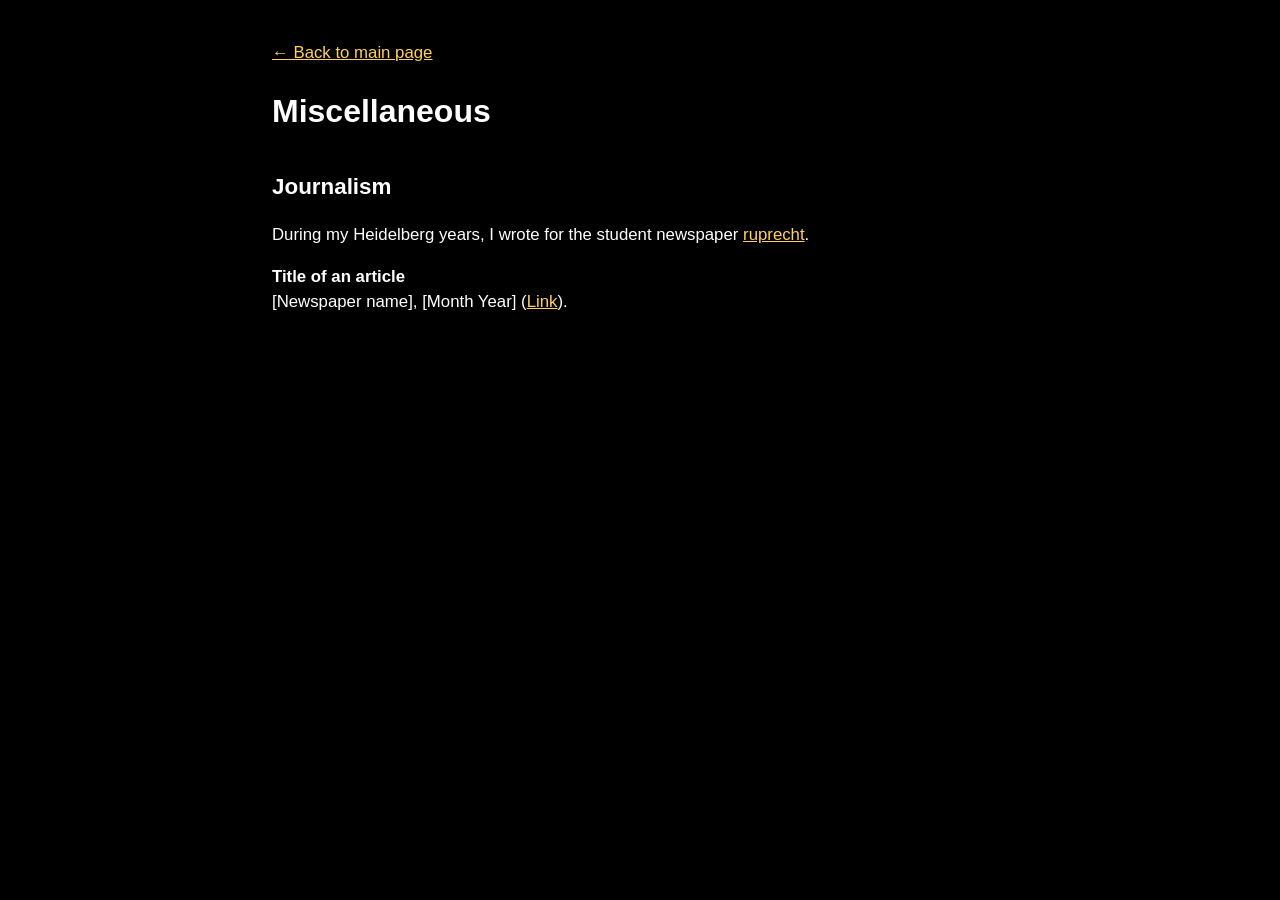
==== misc.html @ dba82c77 "added misc" ====
<!DOCTYPE html>
<html lang="en">
<head>
<meta charset="utf-8">
<meta name="viewport" content="width=device-width, initial-scale=1">
<title>Miscellaneous</title>
<link rel="stylesheet" href="style.css">
</head>
<body>

<p><a href="index.html">← Back to main page</a></p>

<h1>Miscellaneous</h1>

<h2>Journalism</h2>

<p>
    During my Heidelberg years, I wrote for the student newspaper <a href="https://www.ruprecht.de/author/louise-kluge/">ruprecht</a>.
</p>

<p class="entry">
<b>Title of an article</b><br>
    [Newspaper name], [Month Year]
    (<a href="https://example.com">Link</a>).
</p>

</body>
</html>
---- style.css ----
html { color-scheme: dark; }
body {
  max-width: 46rem;
  margin: 2.5rem auto;
  padding: 0 1rem;
  font-family: -apple-system, BlinkMacSystemFont, "Segoe UI", Helvetica, Arial, sans-serif;
  font-size: 1.05rem;
  line-height: 1.5;
  color: #fff;
  background: #000;
}
h1 { font-size: 2rem; margin-bottom: 0.5rem; }
h2 { font-size: 1.4rem; margin-top: 2.2rem; }
h3 { font-size: 1.15rem; margin-top: 1.6rem; }
a { color: #ffd166; text-decoration: underline; }
a:hover { text-decoration: none; }
.entry { margin: 0 0 1.1rem 0; }
ul { padding-left: 1.3rem; }
li { margin-bottom: 0.35rem; }
footer { margin-top: 3rem; font-size: 0.9rem; }
.email { color: #ffd166; }
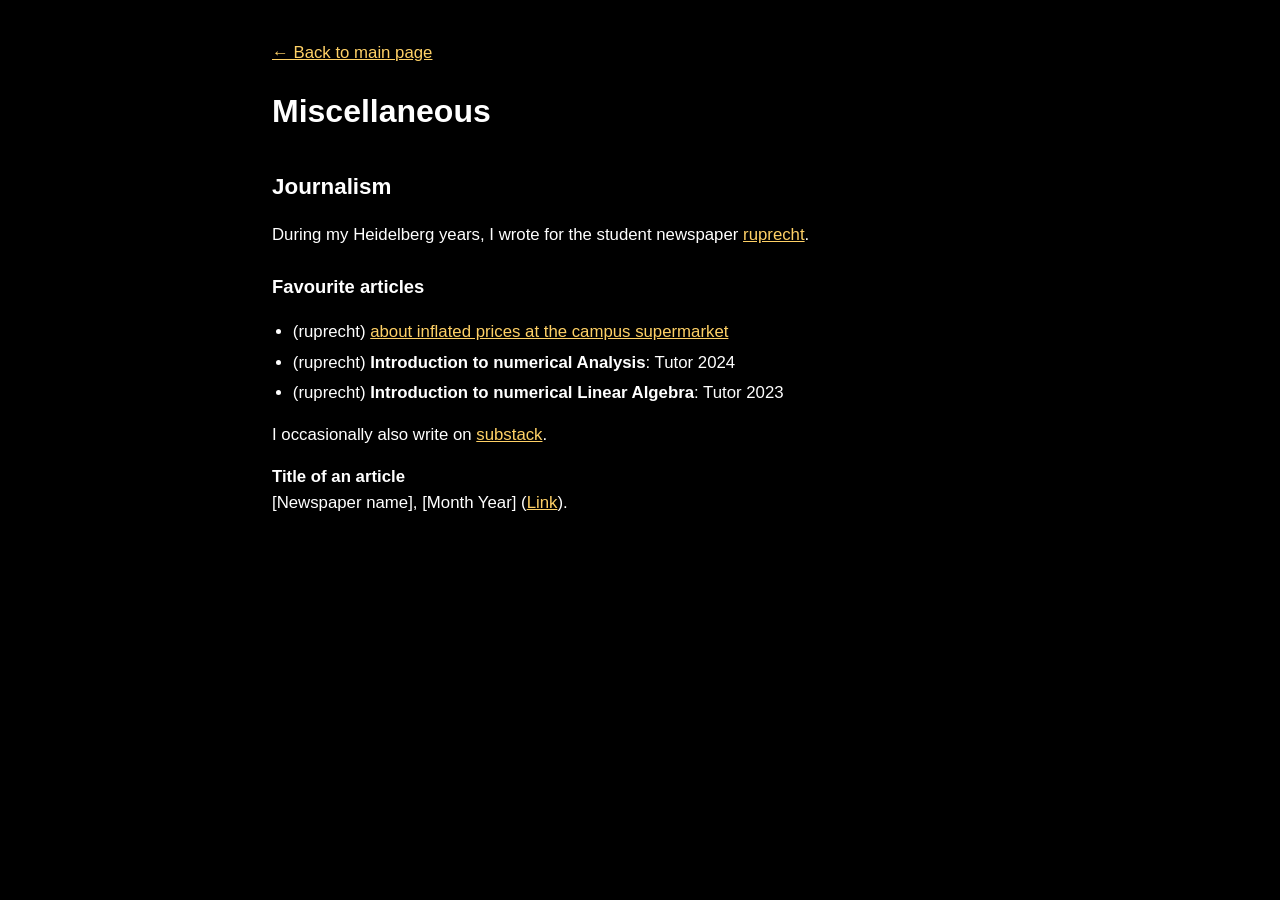
==== commit 07fb457b: "test" ====
--- a/misc.html
+++ b/misc.html
@@ -18,6 +18,19 @@
     During my Heidelberg years, I wrote for the student newspaper <a href="https://www.ruprecht.de/author/louise-kluge/">ruprecht</a>.
 </p>
 
+  <h3>Favourite articles</h3>
+
+  <ul>
+	
+    <li>(ruprecht) <a href="https://www.ruprecht.de/2024/01/13/die-kasse-klingelt/">about inflated prices at the campus supermarket</a></li>
+	<li>(ruprecht) <b>Introduction to numerical Analysis</b>: Tutor 2024</li>
+	<li>(ruprecht) <b>Introduction to numerical Linear Algebra</b>: Tutor 2023</li>
+  </ul>
+
+<p>
+    I occasionally also write on <a href="https://substack.com/@thislouise?utm_source=global-search">substack</a>.
+</p>
+
 <p class="entry">
 <b>Title of an article</b><br>
     [Newspaper name], [Month Year]
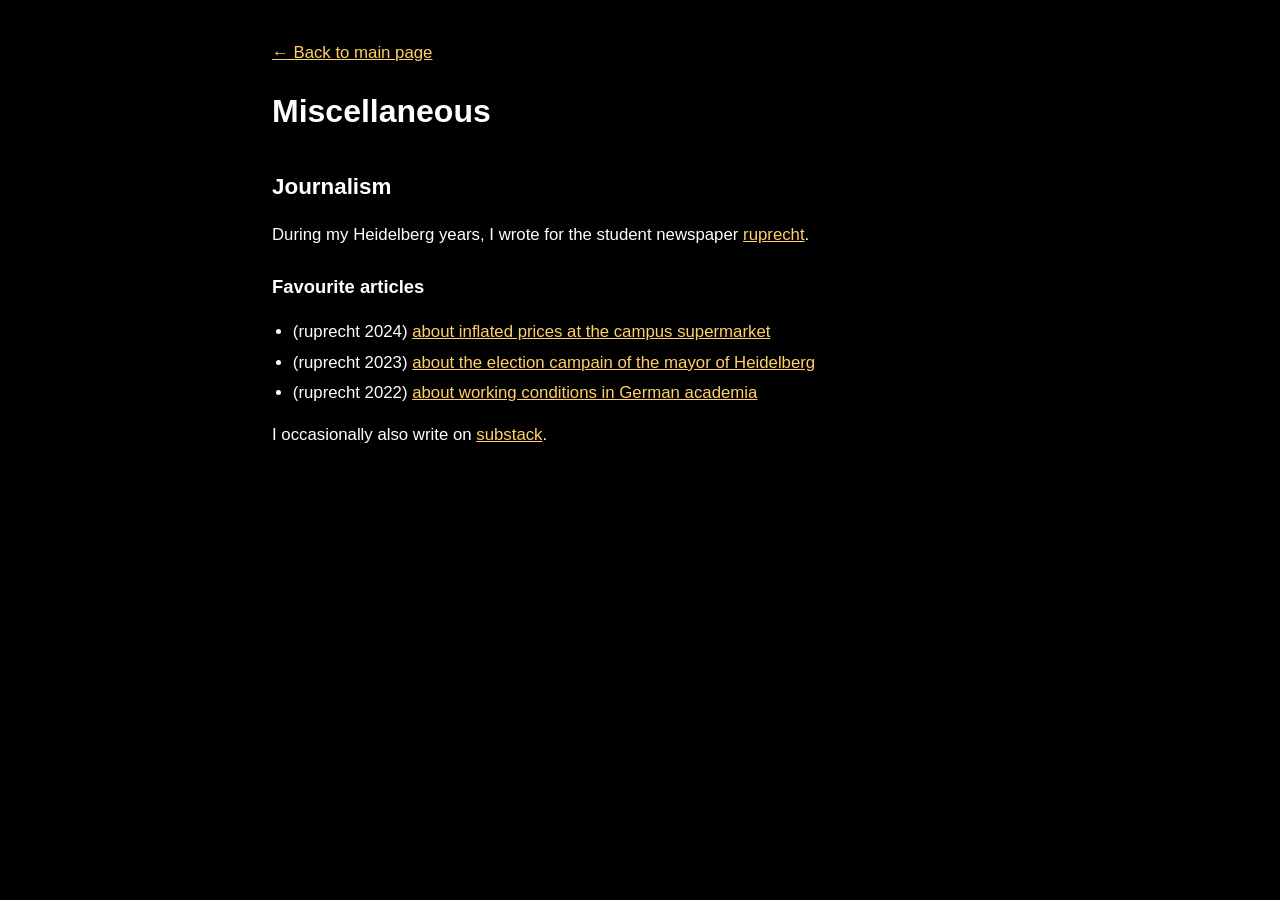
==== commit e691f5cf: "ruprecht" ====
--- a/misc.html
+++ b/misc.html
@@ -22,20 +22,15 @@
 
   <ul>
 	
-    <li>(ruprecht) <a href="https://www.ruprecht.de/2024/01/13/die-kasse-klingelt/">about inflated prices at the campus supermarket</a></li>
-	<li>(ruprecht) <b>Introduction to numerical Analysis</b>: Tutor 2024</li>
-	<li>(ruprecht) <b>Introduction to numerical Linear Algebra</b>: Tutor 2023</li>
+    <li>(ruprecht 2024) <a href="https://www.ruprecht.de/2024/01/13/die-kasse-klingelt/">about inflated prices at the campus supermarket</a></li>
+	<li>(ruprecht 2023) <a href="https://www.ruprecht.de/2022/10/15/mit-volldampf-in-den-wahlkampf/">about the election campain of the mayor of Heidelberg</a></li>
+	<li>(ruprecht 2022) <a href="https://www.ruprecht.de/2022/05/30/ich-bin-hanna/">about working conditions in German academia</a></li>
   </ul>
 
 <p>
-    I occasionally also write on <a href="https://substack.com/@thislouise?utm_source=global-search">substack</a>.
-</p>
-
-<p class="entry">
-<b>Title of an article</b><br>
-    [Newspaper name], [Month Year]
-    (<a href="https://example.com">Link</a>).
+    I occasionally also write on <a href="https://substack.com/@thislouise">substack</a>.
 </p>
 
 </body>
-</html>+</html>
+
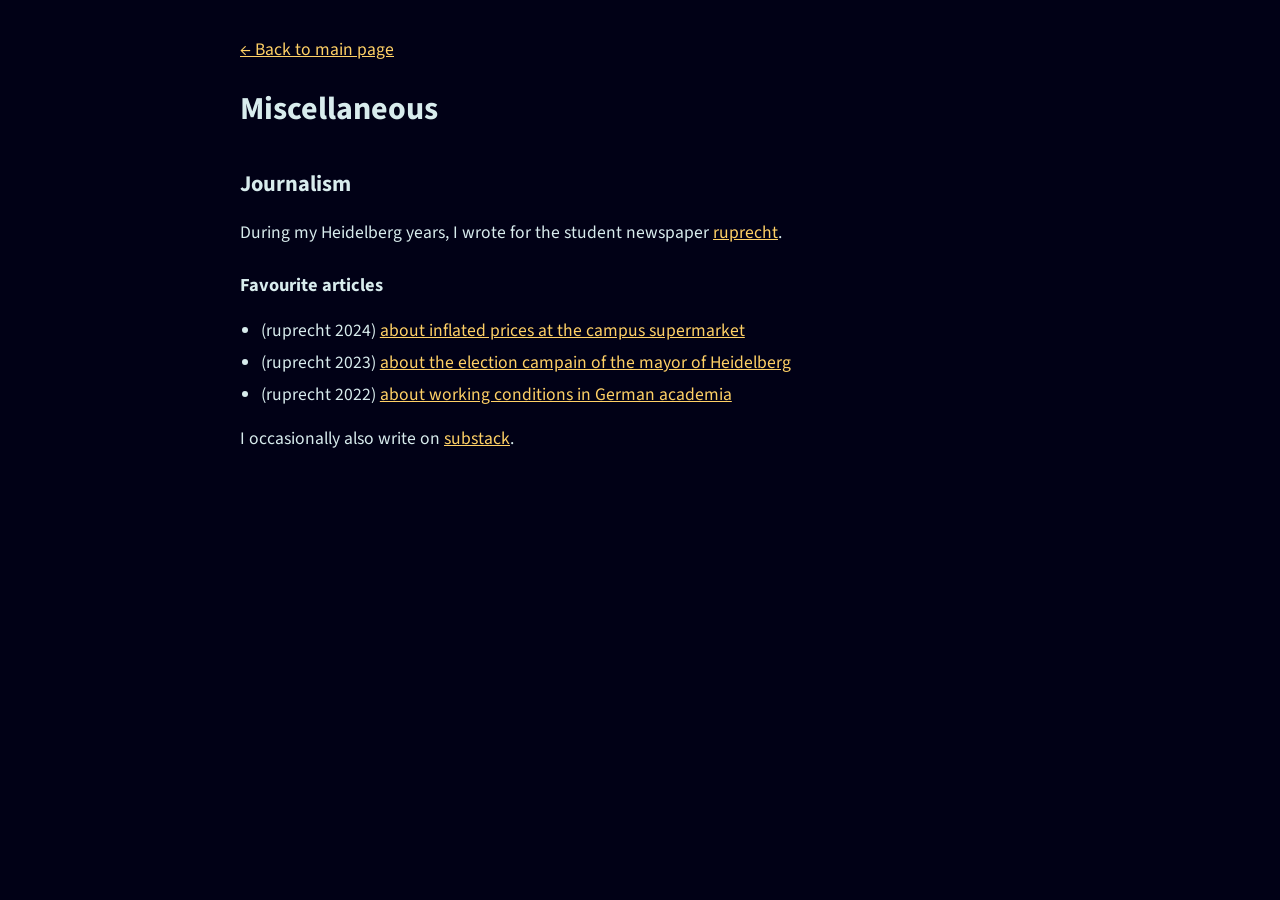
==== commit 3410c964: "improve style" ====
--- a/misc.html
+++ b/misc.html
@@ -4,6 +4,9 @@
 <meta charset="utf-8">
 <meta name="viewport" content="width=device-width, initial-scale=1">
 <title>Miscellaneous</title>
+<link rel="preconnect" href="https://fonts.googleapis.com">
+<link rel="preconnect" href="https://fonts.gstatic.com" crossorigin>
+<link href="https://fonts.googleapis.com/css2?family=Source+Sans+3:wght@300;400;700&display=swap" rel="stylesheet">
 <link rel="stylesheet" href="style.css">
 </head>
 <body>
--- a/style.css
+++ b/style.css
@@ -1,13 +1,13 @@
 html { color-scheme: dark; }
 body {
-  max-width: 46rem;
-  margin: 2.5rem auto;
+  max-width: 50rem;
+  margin: 2.3rem auto;
   padding: 0 1rem;
-  font-family: -apple-system, BlinkMacSystemFont, "Segoe UI", Helvetica, Arial, sans-serif;
-  font-size: 1.05rem;
+  font-family: "Source Sans 3", Helvetica, Arial, sans-serif;
+  font-size: 1.1rem;
   line-height: 1.5;
-  color: #fff;
-  background: #000;
+  color: #d8eced;
+  background: #000017ec;
 }
 h1 { font-size: 2rem; margin-bottom: 0.5rem; }
 h2 { font-size: 1.4rem; margin-top: 2.2rem; }
